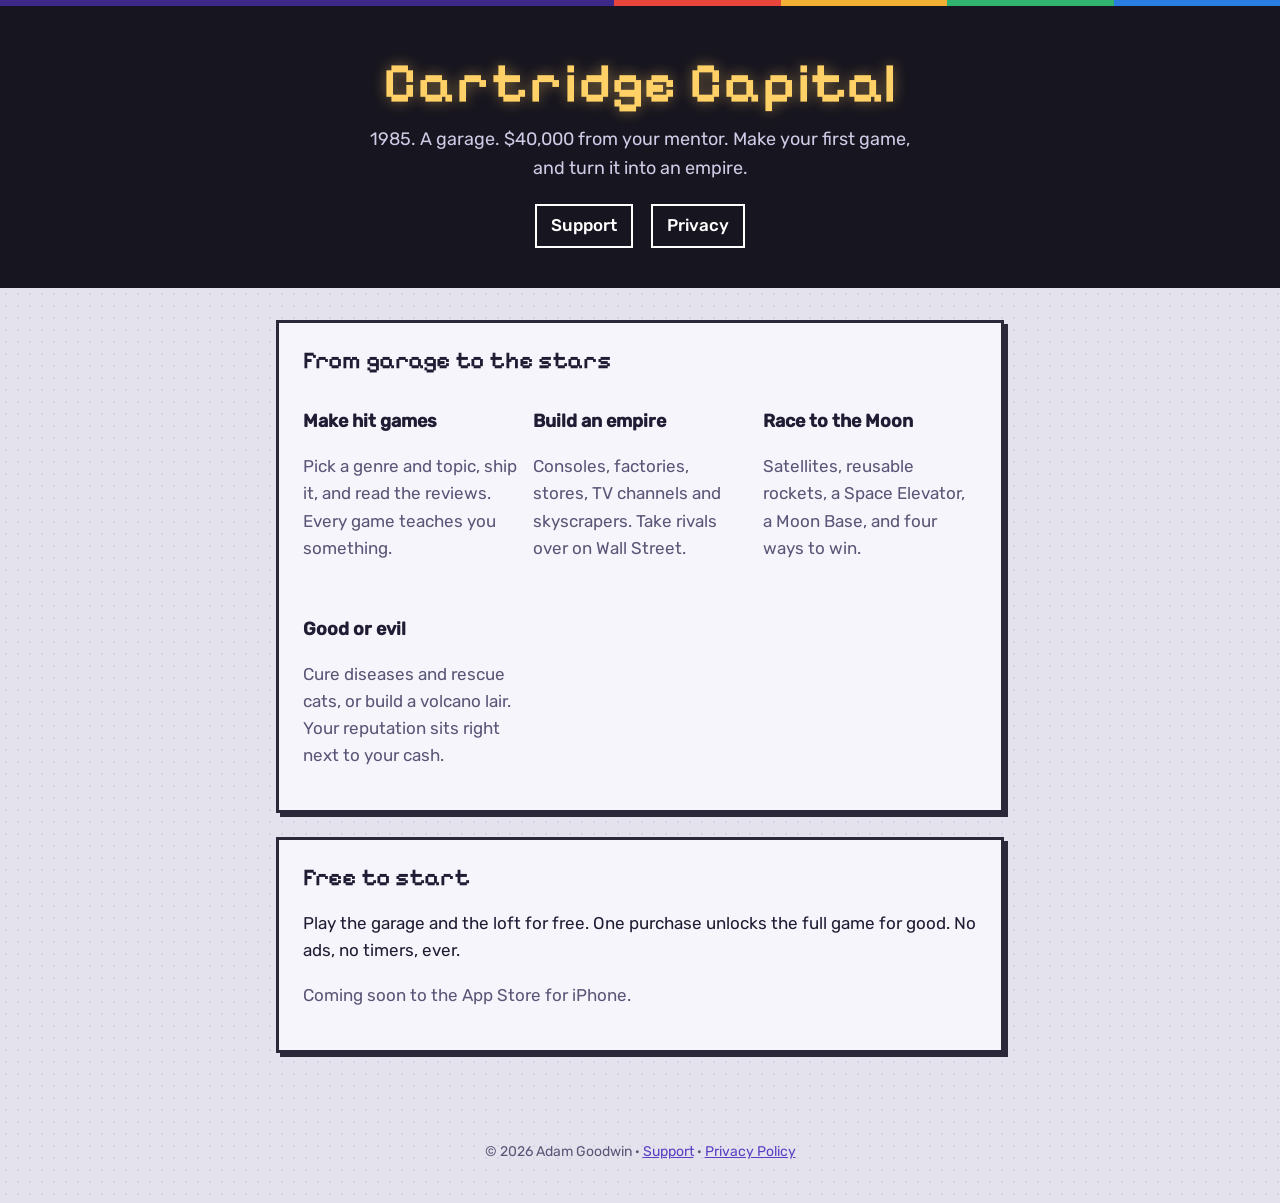
==== index.html @ c1261f60 "Cartridge Capital site: home, support and privacy policy" ====
<!doctype html>
<html lang="en"><head><meta charset="utf-8"><meta name="viewport" content="width=device-width,initial-scale=1">
<title>Cartridge Capital</title><meta name="description" content="Start in a garage in 1985. Make games, build consoles and stores, take over Wall Street, and race your rivals to the Moon.">
<link rel="stylesheet" href="style.css"></head>
<body><div class="bar"></div>
<header><h1>Cartridge Capital</h1><p>1985. A garage. $40,000 from your mentor. Make your first game, and turn it into an empire.</p>
<nav><a href="support.html">Support</a><a href="privacy.html">Privacy</a></nav></header>
<main>
<section class="card"><h2>From garage to the stars</h2>
<div class="grid">
<div><h3>Make hit games</h3><p class="muted">Pick a genre and topic, ship it, and read the reviews. Every game teaches you something.</p></div>
<div><h3>Build an empire</h3><p class="muted">Consoles, factories, stores, TV channels and skyscrapers. Take rivals over on Wall Street.</p></div>
<div><h3>Race to the Moon</h3><p class="muted">Satellites, reusable rockets, a Space Elevator, a Moon Base, and four ways to win.</p></div>
<div><h3>Good or evil</h3><p class="muted">Cure diseases and rescue cats, or build a volcano lair. Your reputation sits right next to your cash.</p></div>
</div></section>
<section class="card"><h2>Free to start</h2><p>Play the garage and the loft for free. One purchase unlocks the full game for good. No ads, no timers, ever.</p><p class="muted">Coming soon to the App Store for iPhone.</p></section>
</main>
<footer>© 2026 Adam Goodwin · <a href="support.html">Support</a> · <a href="privacy.html">Privacy Policy</a></footer>
</body></html>
---- style.css ----
@font-face{font-family:'Pixelify Sans';src:url(fonts/pixelify-sans-latin-600-normal.woff2) format('woff2');font-weight:600;font-display:swap}
@font-face{font-family:Rubik;src:url(fonts/rubik-latin-400-normal.woff2) format('woff2');font-weight:400;font-display:swap}
@font-face{font-family:Rubik;src:url(fonts/rubik-latin-500-normal.woff2) format('woff2');font-weight:500;font-display:swap}
:root{--bg:#e4e2ed;--panel:#f6f5fb;--ink:#1f1c33;--ink-2:#5a5677;--accent:#5b3fc4;--accent-deep:#3d2989;--gold:#ffd166;--frame:#2b2839;--line:#cdc9de}
@media (prefers-color-scheme:dark){:root{--bg:#14131c;--panel:#1e1c2a;--ink:#eceaf6;--ink-2:#a9a6c2;--accent:#a48fff;--accent-deep:#6a54c9;--frame:#07060c;--line:#373349}}
*{box-sizing:border-box}
html,body{margin:0}
body{font:400 17px/1.6 Rubik,system-ui,-apple-system,'Segoe UI',sans-serif;color:var(--ink);background:var(--bg);background-image:radial-gradient(rgba(70,50,150,.08) 1px,transparent 1.4px);background-size:12px 12px}
a{color:var(--accent)}
.bar{height:6px;background:linear-gradient(90deg,var(--accent-deep) 0 48%,#e8453c 48% 61%,#f2b134 61% 74%,#2fb36f 74% 87%,#2a7de1 87%)}
header{background:#17151f;color:#fff;text-align:center;padding:48px 16px 40px}
header h1{font:600 clamp(34px,8vw,56px)/1.05 'Pixelify Sans',monospace;margin:0;color:var(--gold);text-shadow:0 0 14px rgba(255,209,102,.45);letter-spacing:.02em}
header p{margin:12px auto 0;max-width:560px;color:#cfcbe6;font-size:18px}
nav{display:flex;gap:18px;justify-content:center;flex-wrap:wrap;margin-top:22px}
nav a{color:#fff;text-decoration:none;font-weight:500;border:2px solid #fff;padding:6px 14px}
nav a:hover{background:#fff;color:#17151f}
main{max-width:760px;margin:0 auto;padding:32px 16px 64px}
.card{background:var(--panel);border:3px solid var(--frame);box-shadow:4px 4px 0 var(--frame);padding:24px;margin:0 0 24px}
h2{font:600 24px/1.2 'Pixelify Sans',monospace;margin:0 0 12px}
h3{font-size:18px;margin:20px 0 6px}
p,li{color:var(--ink)}
.muted{color:var(--ink-2)}
ul{padding-left:22px}
.grid{display:grid;grid-template-columns:repeat(auto-fit,minmax(200px,1fr));gap:16px}
.shots{display:flex;gap:16px;overflow-x:auto;padding-bottom:8px}
.shots img{width:220px;flex:none;border:3px solid var(--frame);box-shadow:4px 4px 0 var(--frame);image-rendering:auto}
.cta{display:inline-block;background:var(--accent);color:#fff;text-decoration:none;font-weight:500;padding:12px 20px;border:3px solid var(--frame);box-shadow:4px 4px 0 var(--frame)}
footer{text-align:center;color:var(--ink-2);font-size:14px;padding:0 16px 40px}
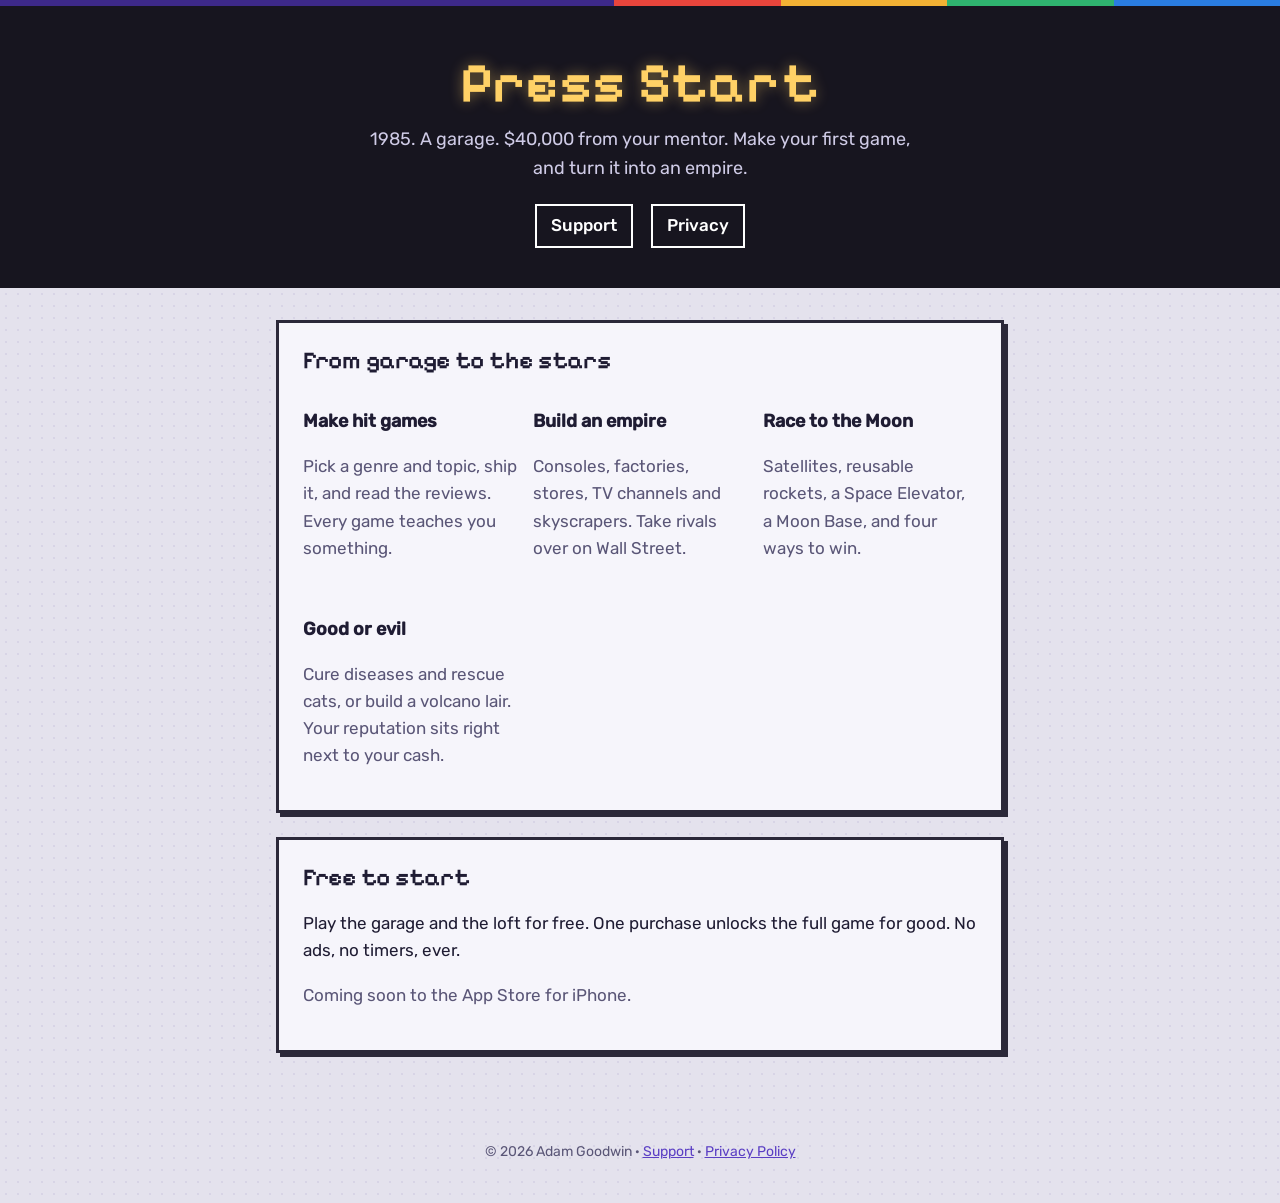
==== commit 1bf98541: "Rename to Press Start; Settings now lives behind the gear Co-Authored-By: Claude Opus 5.5 <noreply@a" ====
--- a/index.html
+++ b/index.html
@@ -1,9 +1,9 @@
 <!doctype html>
 <html lang="en"><head><meta charset="utf-8"><meta name="viewport" content="width=device-width,initial-scale=1">
-<title>Cartridge Capital</title><meta name="description" content="Start in a garage in 1985. Make games, build consoles and stores, take over Wall Street, and race your rivals to the Moon.">
+<title>Press Start</title><meta name="description" content="Start in a garage in 1985. Make games, build consoles and stores, take over Wall Street, and race your rivals to the Moon.">
 <link rel="stylesheet" href="style.css"></head>
 <body><div class="bar"></div>
-<header><h1>Cartridge Capital</h1><p>1985. A garage. $40,000 from your mentor. Make your first game, and turn it into an empire.</p>
+<header><h1>Press Start</h1><p>1985. A garage. $40,000 from your mentor. Make your first game, and turn it into an empire.</p>
 <nav><a href="support.html">Support</a><a href="privacy.html">Privacy</a></nav></header>
 <main>
 <section class="card"><h2>From garage to the stars</h2>
